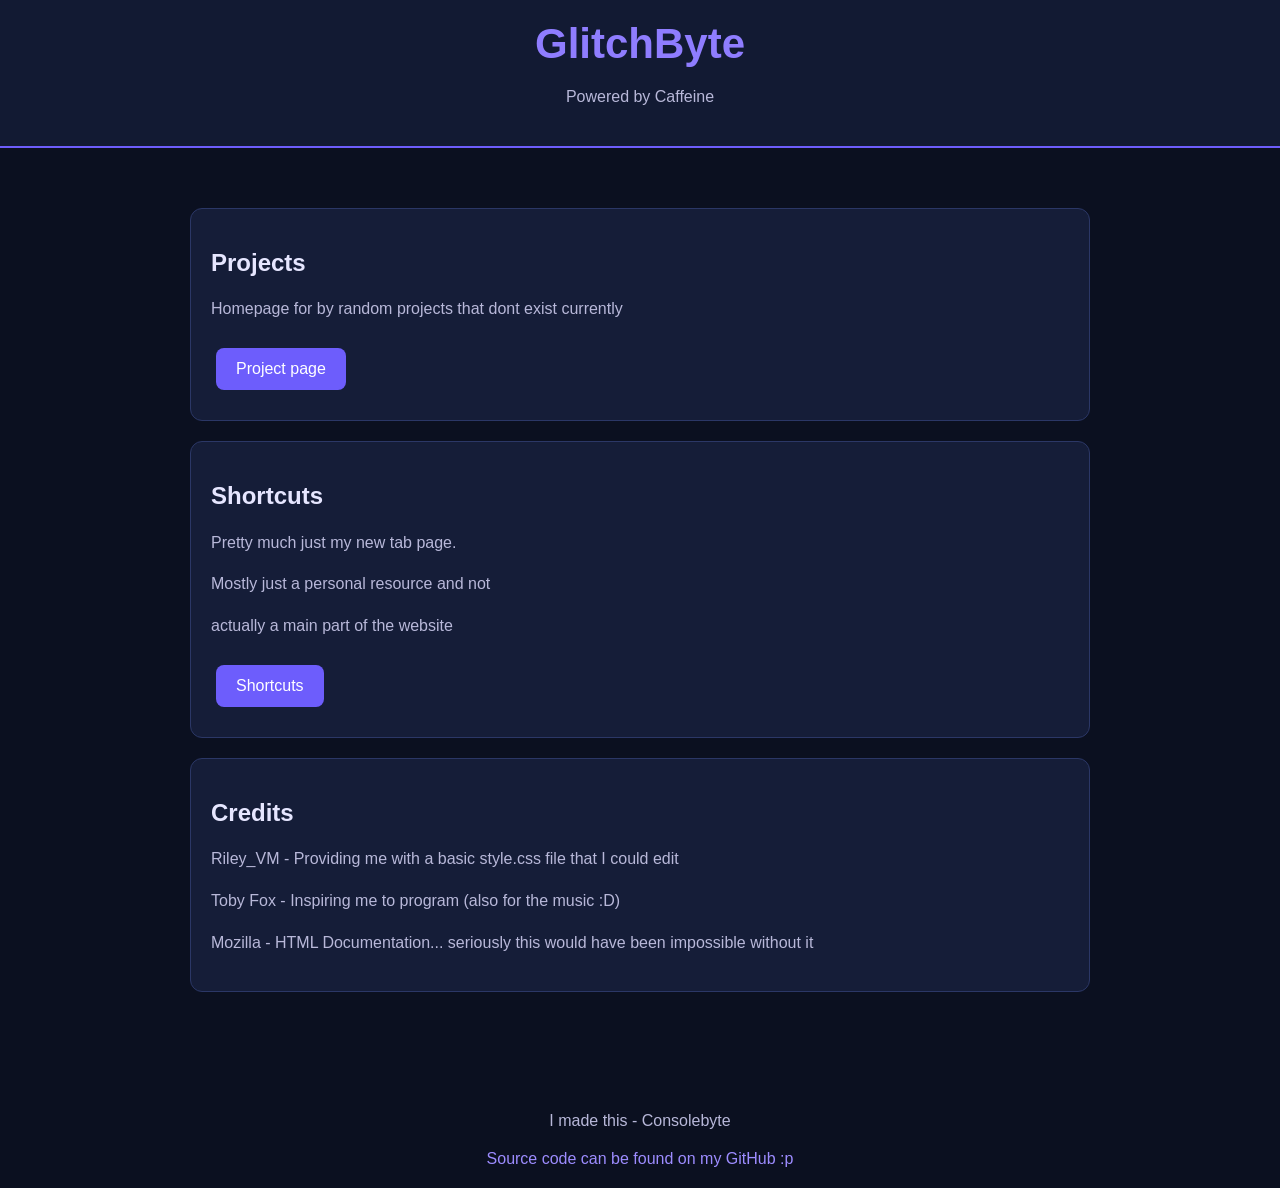
==== glitchbyte/index.html @ 5d2a7dac "Initial Commit" ====
<!-- Hi Riley, i know you are looking at my source code xD -->
<!DOCTYPE html>
<html>
<head>
    <title>Glitchbyte</title>

    <link rel="stylesheet" href="style.css">
</head>
<body>

    <audio id="hotel" loop hidden>
        <source src="sounds/homepage.mp3" type="audio/mpeg">
    </audio>

    <header>
        <h1>GlitchByte</h1>
        <p id="shownSplash"></p>
    </header>

    <main>
        <div class="card">
            <h2>Projects</h2>
            <p>Homepage for by random projects that dont exist currently</p>
            <button>Project page</button>
        </div>
        
        <div class="card">
            <h2>Shortcuts</h2>
            <p>Pretty much just my new tab page.</p>
            <p>Mostly just a personal resource and not</p>
            <p>actually a main part of the website</p>
            <a href="shortcuts.html"><button>Shortcuts</button></a>
        </div>

        <div class="card">
            <h2>Credits</h2>
            <p>Riley_VM - Providing me with a basic style.css file that I could edit</p>
            <p>Toby Fox - Inspiring me to program (also for the music :D)</p>
            <p>Mozilla - HTML Documentation... seriously this would have been impossible without it</p>
        </div>
    </main>

    <footer>
        <p>I made this - Consolebyte</p>
        <a href="https://github.com/RealConsoleByte/Glitchbyte">Source code can be found on my GitHub :p</a>
    </footer>

    <script>
        const splashTextThings = [
            "Idk what to put here",
            "Does anyone actually read these?",
            "Powered by Caffeine",
            "Check documentation once, break twice... wait NO-",
            "What's a WebGL???",
            "Seems like a not so particularly bad time",
            "(almost) Dog free",
            "Contains messy code",
            "I dont have a copyright :sob:",
            "WHO DESIGNED HTML?! WHO? WHICH ONE OF YOU",
            "Why was the music so difficult :sob:"
        ];

        const splashThingChosen = splashTextThings[Math.floor(Math.random() * splashTextThings.length)];

        document.getElementById("shownSplash").textContent = splashThingChosen;

        window.addEventListener('click', () => {
            document.getElementById("hotel").play();
        }, { once: true })
    </script>
</body>
</html>
---- glitchbyte/style.css ----
body {
    background-color: #0b1020;
    color: #e6e6ff;
    font-family: Arial, sans-serif;
    margin: 0;
    padding: 0;
}

header {
    background-color: #121a33;
    padding: 20px;
    text-align: center;
    border-bottom: 2px solid #6d5dfc;
}

h1 {
    color: #8f7dff;
    font-size: 42px;
    margin: 0;
}

p {
    color: #b8b8d9;
    line-height: 1.6;
}

main {
    max-width: 900px;
    margin: auto;
    padding: 40px 20px;
}

button {
    background-color: #6d5dfc;
    color: white;
    border: none;
    padding: 12px 20px;
    margin: 10px 5px;
    border-radius: 8px;
    cursor: pointer;
    font-size: 16px;
    transition: 0.2s;
}

a {
    color: #9d8cff;
    text-decoration: none;
}

.card {
    background-color: #151d38;
    padding: 20px;
    margin-top: 20px;
    border-radius: 12px;
    border: 1px solid #2b3766;
}

footer {
    text-align: center;
    padding: 20px;
    color: #777;
    margin-top: 40px;
}
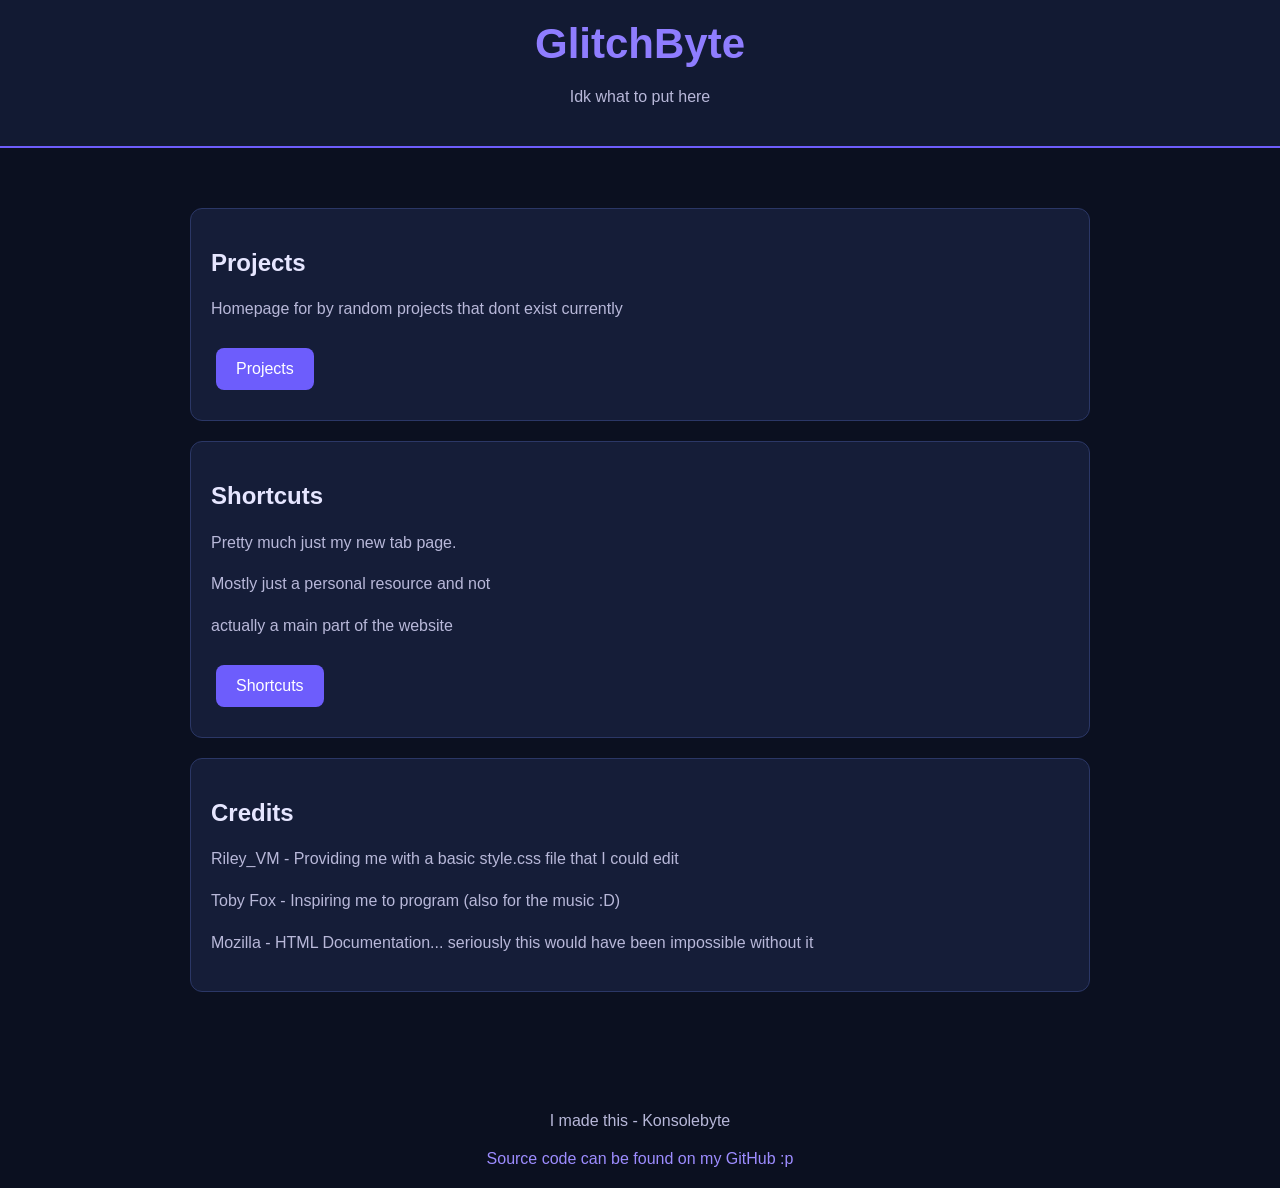
==== commit ed7967bb: "Shortcuts page" ====
--- a/glitchbyte/index.html
+++ b/glitchbyte/index.html
@@ -21,7 +21,7 @@
         <div class="card">
             <h2>Projects</h2>
             <p>Homepage for by random projects that dont exist currently</p>
-            <button>Project page</button>
+            <a href="projects.html"><button>Projects</button></a>
         </div>
         
         <div class="card">
@@ -41,8 +41,8 @@
     </main>
 
     <footer>
-        <p>I made this - Consolebyte</p>
-        <a href="https://github.com/RealConsoleByte/Glitchbyte">Source code can be found on my GitHub :p</a>
+        <p>I made this - Konsolebyte</p>
+        <a href="https://github.com/KonsoleByte/Glitchbyte">Source code can be found on my GitHub :p</a>
     </footer>
 
     <script>
--- a/glitchbyte/style.css
+++ b/glitchbyte/style.css
@@ -56,6 +56,18 @@
     border: 1px solid #2b3766;
 }
 
+.btn {
+    background-color: #6d5dfc;
+    color: white;
+    border: none;
+    padding: 12px 20px;
+    margin: 10px 5px;
+    border-radius: 8px;
+    cursor: pointer;
+    font-size: 16px;
+    transition: 0.2s;
+}
+
 footer {
     text-align: center;
     padding: 20px;
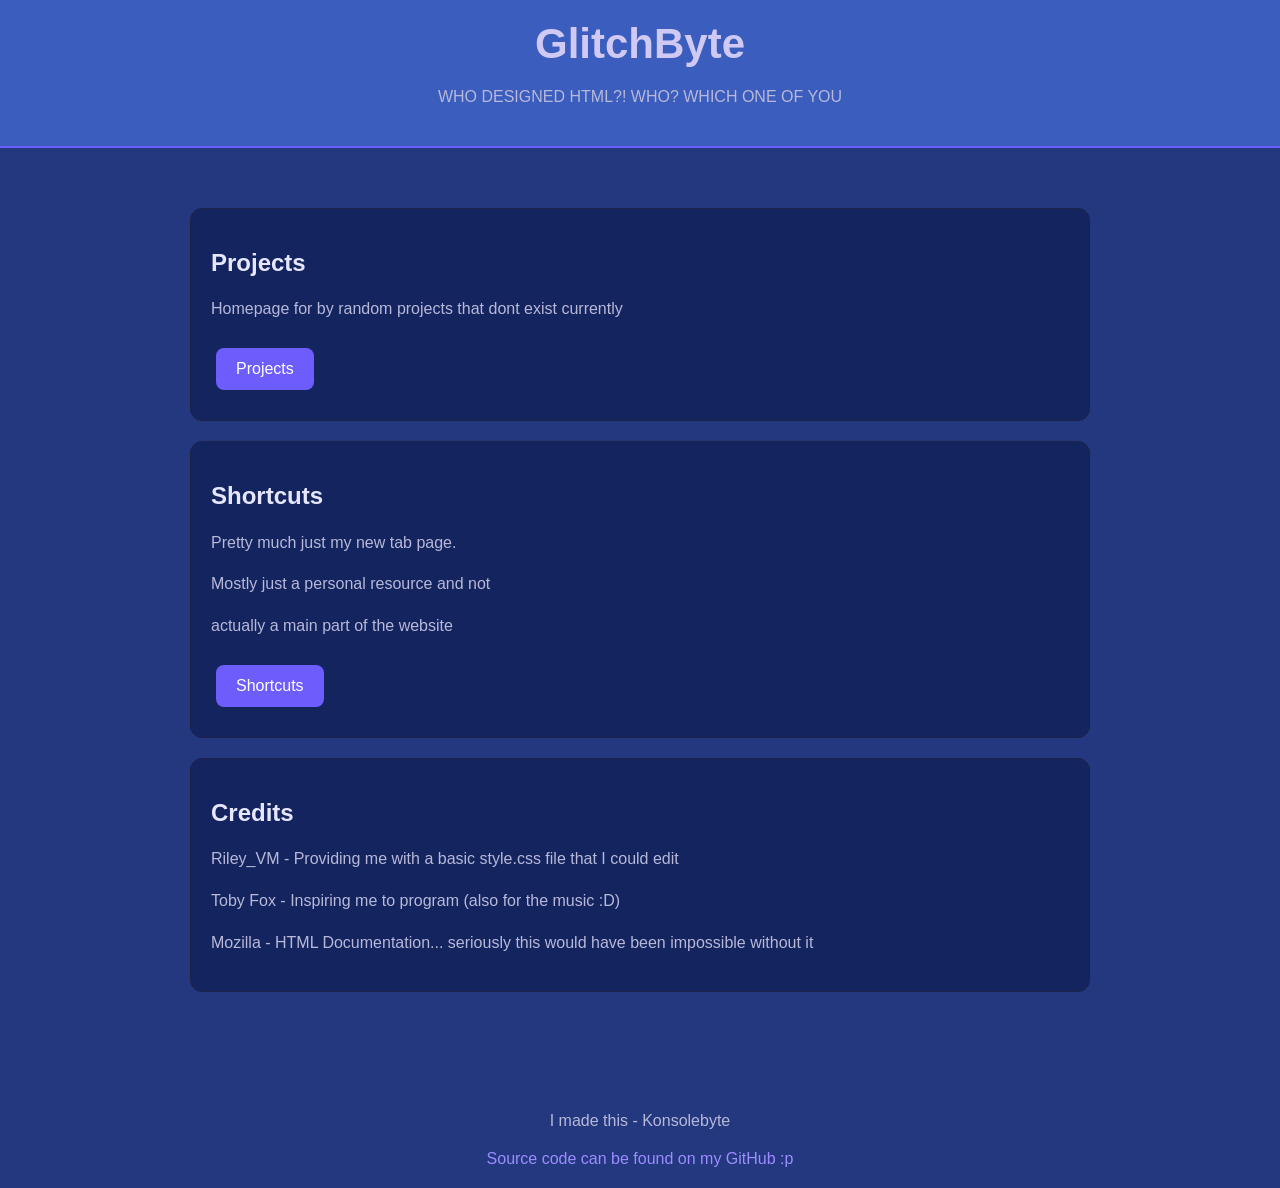
==== commit 892e9ccc: "Add files via upload" ====
--- a/glitchbyte/index.html
+++ b/glitchbyte/index.html
@@ -68,5 +68,27 @@
             document.getElementById("hotel").play();
         }, { once: true })
     </script>
+
+    <meta property="og:site_name" content="GlitchByte"/>
+    <meta property="og:title" content="GlitchByte | Home"/>
+    <meta property="og:url" content="I am right here"/>
+    <meta property="og:type" content="website"/>
+    <meta property="og:description" content="I am right here"/>
+    <meta property="og:image" content="https://www.glitchbyte.dev/images/image.png"/>
+    <meta property="og:image:width" content="1500"/>
+    <meta property="og:image:height" content="843"/>
+    <meta itemprop="name" content="GlitchByte &#124; Home"/>
+    <meta itemprop="url" content=""/>
+    <meta itemprop="description" content="I am right here"/>
+    <meta itemprop="thumbnailUrl" content="https://www.glitchbyte.dev/images/image.png"/>
+    <link rel="image_src" href="https://www.glitchbyte.dev/images/image.png" />
+    <meta itemprop="image" content="https://www.glitchbyte.dev/images/image.png"/>
+    <meta name="twitter:title" content="GlitchByte &#124; Home"/>
+    <meta name="twitter:image" content="https://www.glitchbyte.dev/images/image.png"/>
+    <meta name="twitter:url" content="https://www.glitchbyte.dev/images/image.png"/>
+    <meta name="twitter:card" content="summary"/>
+    <meta name="twitter:description" content="I am right here"/>
+    <meta name="description" content="I am right here" />
+
 </body>
 </html>
--- a/glitchbyte/style.css
+++ b/glitchbyte/style.css
@@ -1,6 +1,6 @@
 
 body {
-    background-color: #0b1020;
+    background-color: #23387e;
     color: #e6e6ff;
     font-family: Arial, sans-serif;
     margin: 0;
@@ -8,14 +8,14 @@
 }
 
 header {
-    background-color: #121a33;
+    background-color: #3a5dbe;
     padding: 20px;
     text-align: center;
     border-bottom: 2px solid #6d5dfc;
 }
 
 h1 {
-    color: #8f7dff;
+    color: #cfc9f4;
     font-size: 42px;
     margin: 0;
 }
@@ -49,11 +49,11 @@
 }
 
 .card {
-    background-color: #151d38;
+    background-color: #13245e;
     padding: 20px;
     margin-top: 20px;
     border-radius: 12px;
-    border: 1px solid #2b3766;
+    border: 1px solid #1b2447;
 }
 
 .btn {
